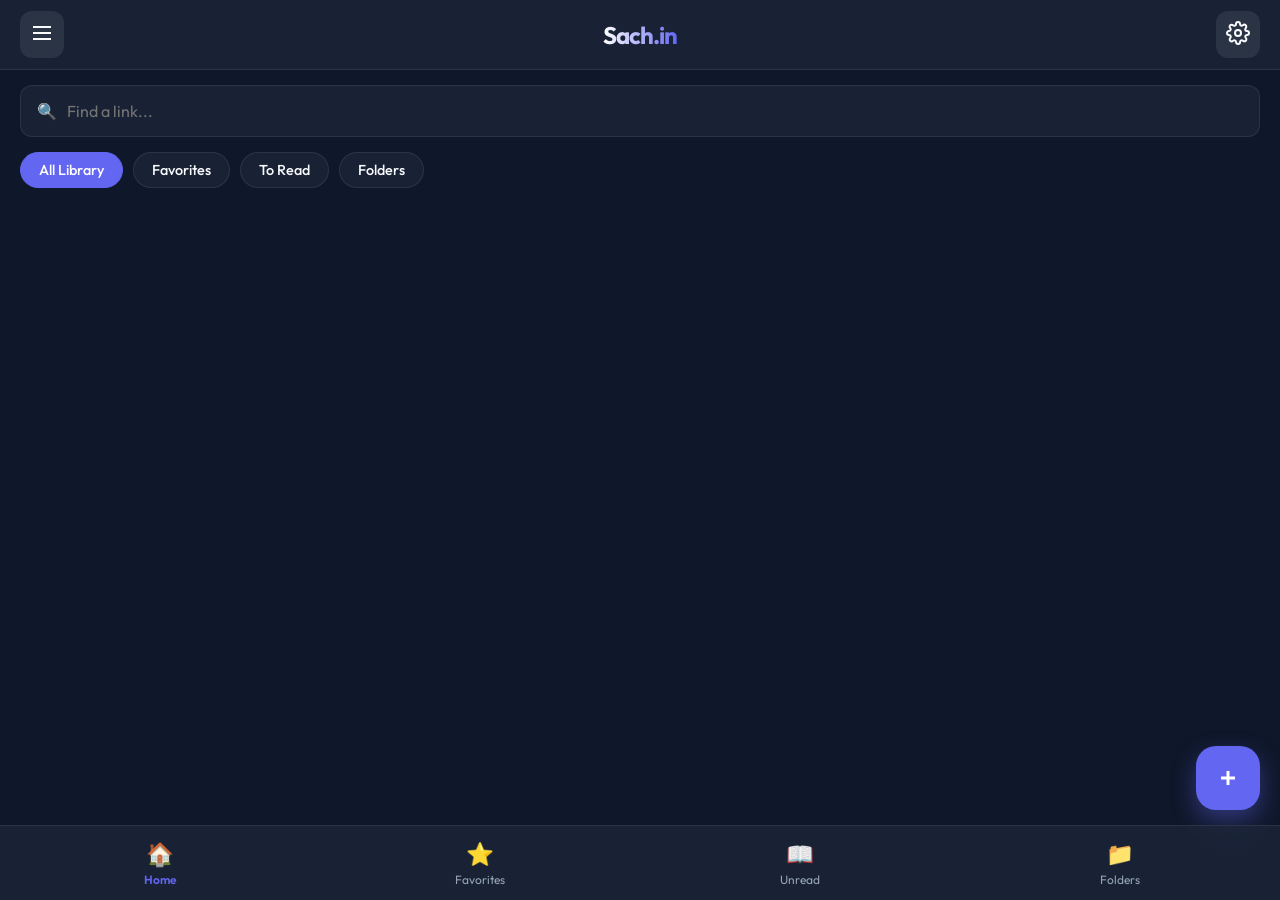
==== index.html @ 6737d75e "Add files via upload" ====
<!DOCTYPE html>
<html lang="en">
<head>
    <meta charset="UTF-8">
    <meta name="viewport" content="width=device-width, initial-scale=1.0, maximum-scale=1.0, user-scalable=no, viewport-fit=cover">
    <title>Sach.in – Advanced URL Manager</title>
    <link rel="stylesheet" href="styles.css">
    <link rel="manifest" href="manifest.json">
    <meta name="theme-color" content="#6366f1">
    
    <!-- PWA Optimized Meta -->
    <meta name="apple-mobile-web-app-capable" content="yes">
    <meta name="apple-mobile-web-app-status-bar-style" content="black-translucent">
    <link rel="apple-touch-icon" href="https://cdn-icons-png.flaticon.com/512/2881/2881031.png">

    <!-- Fonts -->
    <link rel="preconnect" href="https://fonts.googleapis.com">
    <link rel="preconnect" href="https://fonts.gstatic.com" crossorigin>
    <link href="https://fonts.googleapis.com/css2?family=Outfit:wght@300;400;500;600;700&display=swap" rel="stylesheet">
</head>
<body class="theme-dark-indigo">
    <div id="side-drawer" class="drawer" hidden>
        <div class="drawer-overlay"></div>
        <div class="drawer-content">
            <div class="drawer-header">
                <h2>Sach.in Menu</h2>
                <button id="close-drawer" class="icon-btn">✕</button>
            </div>
            <div class="drawer-body">
                <section class="drawer-section">
                    <h3>Data Management</h3>
                    <button id="export-btn" class="drawer-link">📤 Export JSON</button>
                    <button id="import-btn" class="drawer-link">📥 Import JSON</button>
                    <input type="file" id="import-input" accept=".json" hidden>
                </section>
                <section class="drawer-section">
                    <h3>Analytics</h3>
                    <div id="stats-container" class="stats-grid">
                        <div class="stat-card"><span id="stat-total">0</span><label>Links</label></div>
                        <div class="stat-card"><span id="stat-favs">0</span><label>Favs</label></div>
                    </div>
                </section>
            </div>
        </div>
    </div>

    <div id="global-loader" class="loader-overlay" hidden>
        <div class="spinner"></div>
    </div>

    <header class="app-header">
        <button id="menu-btn" class="icon-btn" aria-label="Menu">
            <svg width="24" height="24" viewBox="0 0 24 24" fill="none" stroke="currentColor" stroke-width="2"><path d="M3 12h18M3 6h18M3 18h18"/></svg>
        </button>
        <h1 class="app-title">Sach.in</h1>
        <button id="settings-btn" class="icon-btn" aria-label="Settings">
            <svg width="24" height="24" viewBox="0 0 24 24" fill="none" stroke="currentColor" stroke-width="2"><circle cx="12" cy="12" r="3"/><path d="M19.4 15a1.65 1.65 0 0 0 .33 1.82l.06.06a2 2 0 0 1 0 2.83 2 2 0 0 1-2.83 0l-.06-.06a1.65 1.65 0 0 0-1.82-.33 1.65 1.65 0 0 0-1 1.51V21a2 2 0 0 1-2 2 2 2 0 0 1-2-2v-.09A1.65 1.65 0 0 0 9 19.4a1.65 1.65 0 0 0-1.82.33l-.06.06a2 2 0 0 1-2.83 0 2 2 0 0 1 0-2.83l.06-.06a1.65 1.65 0 0 0 .33-1.82 1.65 1.65 0 0 0-1.51-1H3a2 2 0 0 1-2-2 2 2 0 0 1 2-2h.09A1.65 1.65 0 0 0 4.6 9a1.65 1.65 0 0 0-.33-1.82l-.06-.06a2 2 0 0 1 0-2.83 2 2 0 0 1 2.83 0l.06.06a1.65 1.65 0 0 0 1.82.33H9a1.65 1.65 0 0 0 1-1.51V3a2 2 0 0 1 2-2 2 2 0 0 1 2 2v.09a1.65 1.65 0 0 0 1 1.51 1.65 1.65 0 0 0 1.82-.33l.06-.06a2 2 0 0 1 2.83 0 2 2 0 0 1 0 2.83l-.06.06a1.65 1.65 0 0 0-.33 1.82V9a1.65 1.65 0 0 0 1.51 1H21a2 2 0 0 1 2 2 2 2 0 0 1-2 2h-.09a1.65 1.65 0 0 0-1.51 1z"/></svg>
        </button>
    </header>

    <div class="search-container">
        <div class="search-bar">
            <span class="search-icon">🔍</span>
            <input type="text" id="search-input" placeholder="Find a link..." aria-label="Search">
            <button id="clear-search" class="clear-btn" hidden>&times;</button>
        </div>
    </div>

    <div id="bulk-bar" class="bulk-action-bar" hidden>
        <span id="bulk-count">0 selected</span>
        <div class="bulk-actions">
            <button id="bulk-fav" class="icon-btn">⭐</button>
            <button id="bulk-read" class="icon-btn">📖</button>
            <button id="bulk-delete" class="icon-btn danger">🗑️</button>
            <button id="bulk-close" class="icon-btn">✕</button>
        </div>
    </div>

    <main id="app-content">
        <div id="filter-bar" class="filter-bar">
            <div class="filter-chip active" data-view="home">All Library</div>
            <div class="filter-chip" data-view="favorites">Favorites</div>
            <div class="filter-chip" data-view="unread">To Read</div>
            <div class="filter-chip" data-view="collections">Folders</div>
        </div>

        <div id="link-feed" class="link-feed">
            <!-- Dynamic Modular Cards -->
        </div>
    </main>

    <button id="fab-add" class="fab" aria-label="Add Link">
        <svg width="24" height="24" viewBox="0 0 24 24" fill="none" stroke="currentColor" stroke-width="3"><line x1="12" y1="5" x2="12" y2="19"/><line x1="5" y1="12" x2="19" y2="12"/></svg>
    </button>

    <nav class="bottom-nav">
        <button class="nav-item active" data-view="home" aria-label="Home">
            <span class="nav-icon">🏠</span>
            <span class="nav-label">Home</span>
        </button>
        <button class="nav-item" data-view="favorites" aria-label="Favorites">
            <span class="nav-icon">⭐</span>
            <span class="nav-label">Favorites</span>
        </button>
        <button class="nav-item" data-view="unread" aria-label="To Read">
            <span class="nav-icon">📖</span>
            <span class="nav-label">Unread</span>
        </button>
        <button class="nav-item" data-view="collections" aria-label="Collections">
            <span class="nav-icon">📁</span>
            <span class="nav-label">Folders</span>
        </button>
    </nav>

    <!-- UI Components -->
    <div id="add-sheet" class="bottom-sheet" hidden>
        <div class="sheet-overlay"></div>
        <div class="sheet-content">
            <div class="sheet-handle"></div>
            <h2 class="sheet-title">Save Magic Link</h2>
            <div class="input-group">
                <input type="url" id="url-input" placeholder="Paste URL here..." autocomplete="off">
                <div id="preview-skeleton" class="skeleton-preview" hidden>
                    <div class="skeleton-img"></div>
                    <div class="skeleton-text"></div>
                    <div class="skeleton-text short"></div>
                </div>
                <div id="url-preview" class="url-preview" hidden>
                    <img id="preview-img" src="" alt="Preview">
                    <div class="preview-info">
                        <h3 id="preview-title"></h3>
                        <p id="preview-desc"></p>
                    </div>
                </div>
            </div>
            <div class="sheet-actions">
                <button id="cancel-add" class="btn-secondary">Discard</button>
                <button id="confirm-save" class="btn-primary" disabled>Quick Save</button>
            </div>
        </div>
    </div>

    <!-- Production Entry -->
    <script type="module" src="js/app.js"></script>
</body>
</html>
---- styles.css ----
:root {
    /* Themes */
    --primary: #6366f1;
    --primary-hover: #4f46e5;
    --bg: #0f172a;
    --surface: rgba(30, 41, 59, 0.7);
    --surface-solid: #1e293b;
    --border: rgba(255, 255, 255, 0.08);
    --text: #f8fafc;
    --text-dim: #94a3b8;
    --danger: #ef4444;
    --success: #10b981;
    
    --radius-lg: 20px;
    --radius-md: 12px;
    --shadow: 0 4px 20px rgba(0, 0, 0, 0.2);
    --glass: blur(16px);
}

/* Theme Variations */
.theme-dark-emerald { --primary: #10b981; --primary-hover: #059669; }
.theme-dark-rose { --primary: #f43f5e; --primary-hover: #e11d48; }
.theme-light-indigo {
    --bg: #f8fafc;
    --surface: rgba(255, 255, 255, 0.7);
    --surface-solid: #ffffff;
    --border: rgba(0, 0, 0, 0.08);
    --text: #0f172a;
    --text-dim: #64748b;
    --shadow: 0 4px 12px rgba(0, 0, 0, 0.05);
}

* {
    margin: 0;
    padding: 0;
    box-sizing: border-box;
    -webkit-font-smoothing: antialiased;
    font-family: 'Outfit', sans-serif;
}

body {
    background: var(--bg);
    color: var(--text);
    overflow: hidden;
    height: 100vh;
    display: flex;
    flex-direction: column;
}

/* Header */
.app-header {
    height: 70px;
    display: flex;
    align-items: center;
    justify-content: space-between;
    padding: 0 20px;
    background: var(--surface);
    backdrop-filter: var(--glass);
    -webkit-backdrop-filter: var(--glass);
    border-bottom: 1px solid var(--border);
    z-index: 1000;
}

.app-title {
    font-size: 1.5rem;
    font-weight: 700;
    letter-spacing: -1px;
    background: linear-gradient(to right, #fff, var(--primary));
    -webkit-background-clip: text;
    -webkit-text-fill-color: transparent;
}

.icon-btn {
    background: var(--border);
    border: none;
    color: var(--text);
    padding: 10px;
    border-radius: 12px;
    cursor: pointer;
    transition: transform 0.2s;
}

.icon-btn:active { transform: scale(0.9); }

/* Search */
.search-container {
    padding: 15px 20px;
    background: var(--bg);
    z-index: 999;
}

.search-bar {
    display: flex;
    align-items: center;
    background: var(--surface);
    border: 1px solid var(--border);
    border-radius: var(--radius-md);
    padding: 0 16px;
    height: 52px;
}

#search-input {
    background: none;
    border: none;
    color: var(--text);
    flex: 1;
    margin-left: 10px;
    font-size: 1rem;
    outline: none;
}

/* Filters */
.filter-bar {
    display: flex;
    gap: 10px;
    padding: 0 20px 15px;
    overflow-x: auto;
    scrollbar-width: none;
}

.filter-chip {
    padding: 8px 18px;
    background: var(--surface);
    border: 1px solid var(--border);
    border-radius: 20px;
    white-space: nowrap;
    font-size: 0.9rem;
    font-weight: 500;
}

.filter-chip.active {
    background: var(--primary);
    color: white;
    border-color: var(--primary);
}

/* Link Feed */
.link-feed {
    flex: 1;
    overflow-y: auto;
    padding: 0 20px 100px;
    display: flex;
    flex-direction: column;
    gap: 16px;
}

.link-card {
    position: relative;
    background: var(--surface);
    border: 1px solid var(--border);
    border-radius: var(--radius-lg);
    backdrop-filter: var(--glass);
    -webkit-backdrop-filter: var(--glass);
    overflow: hidden;
    transition: transform 0.3s cubic-bezier(0.175, 0.885, 0.32, 1.275);
    display: flex;
    flex-direction: column;
}

.link-card:active { transform: scale(0.98); }

.card-inner {
    padding: 0;
    z-index: 2;
    position: relative;
}

.card-visual {
    width: 100%;
    height: 140px;
    background: var(--border);
    overflow: hidden;
    display: flex;
    align-items: center;
    justify-content: center;
}

.card-thumbnail {
    width: 100%;
    height: 100%;
    object-fit: cover;
    transition: transform 0.8s ease;
}

.link-card:hover .card-thumbnail {
    transform: scale(1.1);
}

.card-content {
    padding: 16px;
}

.card-header {
    display: flex;
    align-items: center;
    gap: 12px;
    margin-bottom: 8px;
}

.favicon {
    display: none; /* Replaced by thumbnail */
}

.header-text { flex: 1; }

.card-title {
    font-size: 1.05rem;
    font-weight: 600;
    margin-bottom: 2px;
}

.card-link-wrapper {
    text-decoration: none;
    color: inherit;
    display: block;
}

.card-link-wrapper:hover .card-title {
    color: var(--primary);
}

.card-domain {
    font-size: 0.8rem;
    color: var(--text-dim);
}

.card-desc {
    font-size: 0.9rem;
    color: var(--text-dim);
    margin-bottom: 16px;
    display: -webkit-box;
    -webkit-line-clamp: 2;
    -webkit-box-orient: vertical;
    overflow: hidden;
}

.card-tags {
    display: flex;
    flex-wrap: wrap;
    gap: 6px;
    margin-bottom: 16px;
}

.tag {
    font-size: 0.75rem;
    color: var(--primary);
    font-weight: 600;
}

.card-footer {
    display: flex;
    justify-content: space-between;
    align-items: center;
    border-top: 1px solid var(--border);
    padding-top: 12px;
}

.quick-actions { display: flex; gap: 14px; }

.action-btn {
    background: none;
    border: none;
    font-size: 1.1rem;
    cursor: pointer;
    opacity: 0.7;
    transition: opacity 0.2s;
}

.action-btn:active { opacity: 1; }
.action-btn.active { opacity: 1; filter: drop-shadow(0 0 4px var(--primary)); }

.card-date { font-size: 0.75rem; color: var(--text-dim); }

/* FAB */
.fab {
    position: fixed;
    right: 20px;
    bottom: calc(90px + env(safe-area-inset-bottom));
    width: 64px;
    height: 64px;
    border-radius: 20px;
    background: var(--primary);
    color: white;
    border: none;
    box-shadow: 0 10px 25px rgba(99, 102, 241, 0.4);
    display: flex;
    align-items: center;
    justify-content: center;
    z-index: 100;
}

/* Nav */
.bottom-nav {
    height: calc(75px + env(safe-area-inset-bottom));
    background: var(--surface);
    backdrop-filter: var(--glass);
    -webkit-backdrop-filter: var(--glass);
    border-top: 1px solid var(--border);
    display: flex;
    padding-bottom: env(safe-area-inset-bottom);
    position: fixed;
    bottom: 0;
    width: 100%;
    z-index: 1001;
}

.nav-item {
    flex: 1;
    display: flex;
    flex-direction: column;
    align-items: center;
    justify-content: center;
    background: none;
    border: none;
    color: var(--text-dim);
    transition: color 0.3s;
}

.nav-item.active { color: var(--primary); font-weight: 600; }
.nav-icon { font-size: 1.4rem; margin-bottom: 4px; }
.nav-label { font-size: 0.75rem; }

/* Bottom Sheet */
.bottom-sheet {
    position: fixed;
    inset: 0;
    z-index: 2000;
}

.sheet-overlay {
    position: absolute;
    inset: 0;
    background: rgba(0, 0, 0, 0.6);
    backdrop-filter: blur(8px);
}

.sheet-content {
    position: absolute;
    bottom: 0;
    width: 100%;
    background: var(--surface-solid);
    border-radius: 30px 30px 0 0;
    padding: 30px;
    transform: translateY(100%);
    transition: transform 0.4s cubic-bezier(0.32, 0.72, 0, 1.1);
}

.bottom-sheet.active .sheet-content { transform: translateY(0); }

.sheet-handle {
    width: 40px;
    height: 5px;
    background: var(--border);
    border-radius: 10px;
    margin: -15px auto 25px;
}

.sheet-title { font-size: 1.4rem; margin-bottom: 20px; }

#url-input {
    width: 100%;
    background: var(--bg);
    border: 1px solid var(--border);
    border-radius: 15px;
    padding: 16px;
    color: var(--text);
    font-size: 1.1rem;
    outline: none;
    margin-bottom: 20px;
}

.btn-primary {
    width: 100%;
    padding: 18px;
    background: var(--primary);
    color: white;
    border: none;
    border-radius: 15px;
    font-weight: 600;
    font-size: 1.1rem;
}

.btn-primary:disabled { opacity: 0.5; }

/* Skeleton & Selection */
.link-card.selected {
    border-color: var(--primary);
    background: rgba(99, 102, 241, 0.1);
    transform: scale(0.98);
}

.card-selection-overlay {
    position: absolute;
    top: 10px;
    right: 10px;
    width: 24px;
    height: 24px;
    background: var(--primary);
    color: white;
    border-radius: 50%;
    display: flex;
    align-items: center;
    justify-content: center;
    font-weight: bold;
    opacity: 0;
    transform: scale(0.5);
    transition: all 0.2s cubic-bezier(0.175, 0.885, 0.32, 1.275);
    z-index: 10;
}

.link-card.selected .card-selection-overlay {
    opacity: 1;
    transform: scale(1);
}

.skeleton-pulse {
    background: linear-gradient(
        90deg,
        rgba(255, 255, 255, 0.05) 25%,
        rgba(255, 255, 255, 0.1) 50%,
        rgba(255, 255, 255, 0.05) 75%
    );
    background-size: 200% 100%;
    animation: skeleton-loading 1.5s infinite;
}

@keyframes skeleton-loading {
    0% { background-position: 200% 0; }
    100% { background-position: -200% 0; }
}

.skeleton-title {
    width: 70%;
    height: 18px;
    margin-bottom: 12px;
    border-radius: 4px;
}

.skeleton-body {
    width: 90%;
    height: 12px;
    border-radius: 4px;
}

/* Performance */
.link-card, .card-thumbnail, .bottom-sheet .sheet-content {
    will-change: transform, opacity;
}

/* Meta Row */
.card-meta-row {
    display: flex;
    align-items: center;
    gap: 8px;
    font-size: 0.8rem;
    color: var(--text-dim);
}

.tag {
    padding: 2px 8px;
    background: var(--border);
    border-radius: 4px;
    transition: background 0.2s;
}

.tag:hover {
    background: var(--primary);
    color: white;
}
/* Side Drawer */
.drawer { position: fixed; inset: 0; z-index: 2005; }
.drawer-overlay { position: absolute; inset: 0; background: rgba(0, 0, 0, 0.6); backdrop-filter: blur(4px); }
.drawer-content { 
    position: absolute; left: 0; top: 0; bottom: 0; width: 280px; 
    background: var(--surface-solid); padding: 30px; 
    transform: translateX(-100%); transition: transform 0.3s cubic-bezier(0.32, 0.72, 0, 1);
}
.drawer:not([hidden]) .drawer-content { transform: translateX(0); }

.drawer-header { display: flex; justify-content: space-between; align-items: center; margin-bottom: 30px; }
.drawer-section { margin-bottom: 40px; }
.drawer-section h3 { font-size: 0.8rem; color: var(--text-dim); text-transform: uppercase; letter-spacing: 1px; margin-bottom: 15px; }

.drawer-link { 
    display: block; width: 100%; text-align: left; padding: 12px 16px; 
    background: var(--border); border: none; border-radius: 8px; color: var(--text); 
    font-size: 0.95rem; font-weight: 500; cursor: pointer; margin-bottom: 10px;
}

.stats-grid { display: grid; grid-template-columns: 1fr 1fr; gap: 10px; }
.stat-card { 
    background: var(--border); padding: 15px; border-radius: 12px; text-align: center;
}
.stat-card span { display: block; font-size: 1.2rem; font-weight: 700; color: var(--primary); }
.stat-card label { font-size: 0.7rem; color: var(--text-dim); text-transform: uppercase; }
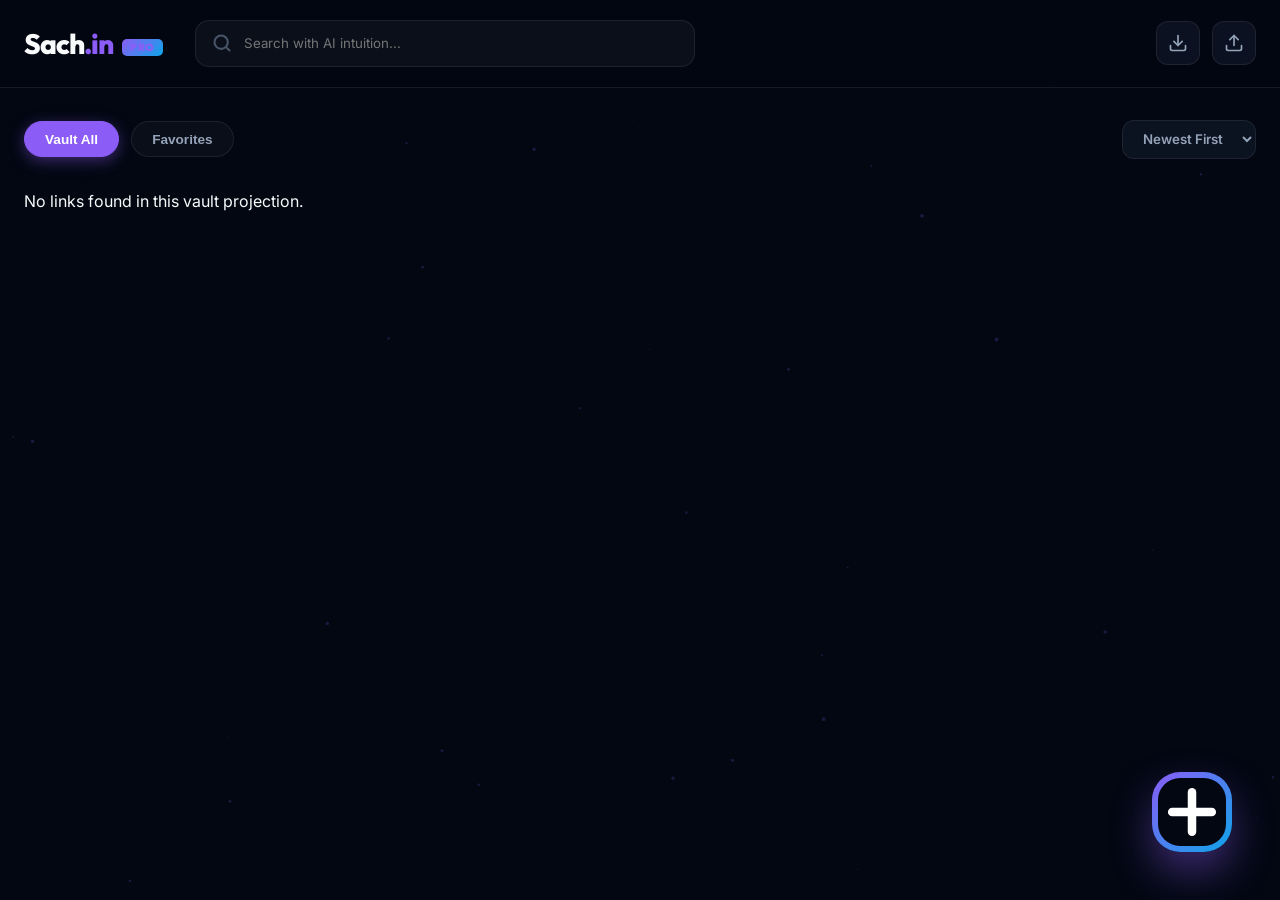
==== commit 05db8c72: "Add files via upload" ====
--- a/index.html
+++ b/index.html
@@ -2,145 +2,122 @@
 <html lang="en">
 <head>
     <meta charset="UTF-8">
-    <meta name="viewport" content="width=device-width, initial-scale=1.0, maximum-scale=1.0, user-scalable=no, viewport-fit=cover">
-    <title>Sach.in – Advanced URL Manager</title>
-    <link rel="stylesheet" href="styles.css">
-    <link rel="manifest" href="manifest.json">
-    <meta name="theme-color" content="#6366f1">
-    
-    <!-- PWA Optimized Meta -->
-    <meta name="apple-mobile-web-app-capable" content="yes">
-    <meta name="apple-mobile-web-app-status-bar-style" content="black-translucent">
-    <link rel="apple-touch-icon" href="https://cdn-icons-png.flaticon.com/512/2881/2881031.png">
-
+    <meta name="viewport" content="width=device-width, initial-scale=1.0, maximum-scale=1.0, user-scalable=no">
+    <title>Sach.in – Premium Pro Link Manager</title>
+    <meta name="description" content="The ultimate, pro-grade link manager. Aesthetic, powerful, and private.">
     <!-- Fonts -->
     <link rel="preconnect" href="https://fonts.googleapis.com">
     <link rel="preconnect" href="https://fonts.gstatic.com" crossorigin>
-    <link href="https://fonts.googleapis.com/css2?family=Outfit:wght@300;400;500;600;700&display=swap" rel="stylesheet">
+    <link href="https://fonts.googleapis.com/css2?family=Inter:wght@300;400;500;600;700;800;900&family=Outfit:wght@400;600;800&display=swap" rel="stylesheet">
+    <link rel="stylesheet" href="styles.css">
 </head>
-<body class="theme-dark-indigo">
-    <div id="side-drawer" class="drawer" hidden>
-        <div class="drawer-overlay"></div>
-        <div class="drawer-content">
-            <div class="drawer-header">
-                <h2>Sach.in Menu</h2>
-                <button id="close-drawer" class="icon-btn">✕</button>
+<body class="pro-version">
+    <canvas id="particles"></canvas>
+    
+    <div id="app">
+        <!-- Pro Header -->
+        <header class="pro-header">
+            <div class="container header-grid">
+                <div class="logo-wrap">
+                    <h1 class="logo">Sach<span>.in</span> <span class="badge-pro">PRO</span></h1>
+                </div>
+                
+                <div class="search-wrap">
+                    <div class="pro-search">
+                        <svg class="search-icon" xmlns="http://www.w3.org/2000/svg" viewBox="0 0 24 24" fill="none" stroke="currentColor" stroke-width="2.5" stroke-linecap="round" stroke-linejoin="round"><circle cx="11" cy="11" r="8"></circle><line x1="21" y1="21" x2="16.65" y2="16.65"></line></svg>
+                        <input type="text" id="searchInput" placeholder="Search with AI intuition..." autocomplete="off">
+                    </div>
+                </div>
+
+                <div class="controls-wrap">
+                    <button id="importBtn" class="ctl-btn" title="Import JSON">
+                        <svg xmlns="http://www.w3.org/2000/svg" width="20" height="20" viewBox="0 0 24 24" fill="none" stroke="currentColor" stroke-width="2" stroke-linecap="round" stroke-linejoin="round"><path d="M21 15v4a2 2 0 0 1-2 2H5a2 2 0 0 1-2-2v-4"></path><polyline points="7 10 12 15 17 10"></polyline><line x1="12" y1="15" x2="12" y2="3"></line></svg>
+                    </button>
+                    <button id="exportBtn" class="ctl-btn" title="Export JSON">
+                        <svg xmlns="http://www.w3.org/2000/svg" width="20" height="20" viewBox="0 0 24 24" fill="none" stroke="currentColor" stroke-width="2" stroke-linecap="round" stroke-linejoin="round"><path d="M21 15v4a2 2 0 0 1-2 2H5a2 2 0 0 1-2-2v-4"></path><polyline points="17 8 12 3 7 8"></polyline><line x1="12" y1="3" x2="12" y2="15"></line></svg>
+                    </button>
+                </div>
             </div>
-            <div class="drawer-body">
-                <section class="drawer-section">
-                    <h3>Data Management</h3>
-                    <button id="export-btn" class="drawer-link">📤 Export JSON</button>
-                    <button id="import-btn" class="drawer-link">📥 Import JSON</button>
-                    <input type="file" id="import-input" accept=".json" hidden>
-                </section>
-                <section class="drawer-section">
-                    <h3>Analytics</h3>
-                    <div id="stats-container" class="stats-grid">
-                        <div class="stat-card"><span id="stat-total">0</span><label>Links</label></div>
-                        <div class="stat-card"><span id="stat-favs">0</span><label>Favs</label></div>
-                    </div>
-                </section>
+        </header>
+
+        <!-- Dynamic Filter Bar -->
+        <div class="filter-bar container">
+            <div id="tagCloud" class="tag-cloud">
+                <button class="tag-chip active" data-tag="all">All Links</button>
+                <button class="tag-chip" data-tag="fav">Favorites</button>
+                <!-- Dynamic tags injected here -->
+            </div>
+            <div class="sort-wrap">
+                <select id="sortSelect" class="pro-select">
+                    <option value="newest">Newest First</option>
+                    <option value="oldest">Oldest First</option>
+                    <option value="az">A - Z</option>
+                    <option value="domain">By Domain</option>
+                </select>
             </div>
         </div>
+
+        <!-- Main Workspace -->
+        <main class="container">
+            <div id="linksGrid" class="links-grid">
+                <!-- Pro cards injected here -->
+            </div>
+        </main>
+
+        <!-- The Ultimate FAB -->
+        <button id="fab" class="pro-fab" aria-label="Add Premium Link">
+            <div class="fab-inner">
+                <svg xmlns="http://www.w3.org/2000/svg" viewBox="0 0 24 24" fill="none" stroke="currentColor" stroke-width="3" stroke-linecap="round" stroke-linejoin="round"><line x1="12" y1="5" x2="12" y2="19"></line><line x1="5" y1="12" x2="19" y2="12"></line></svg>
+            </div>
+        </button>
+
+        <!-- Pro Modal (Universal for Add/Edit) -->
+        <div id="overlay" class="overlay"></div>
+        <div id="proModal" class="pro-modal">
+            <div class="modal-header">
+                <h2 id="modalTitle">Elevate a New Link</h2>
+                <button id="closeModal" class="close-btn">&times;</button>
+            </div>
+            
+            <div class="modal-body">
+                <div class="pro-field">
+                    <label>Resource URL</label>
+                    <input type="url" id="linkInput" placeholder="https://..." autocomplete="off">
+                </div>
+
+                <div id="proPreview" class="pro-preview hidden">
+                    <div class="preview-glass">
+                        <div class="preview-hero">
+                            <img id="previewImg" src="" alt="Thumbnail">
+                            <div class="preview-badge">PRO PREVIEW</div>
+                        </div>
+                        <div class="preview-content">
+                            <input type="text" id="editTitle" class="edit-input title" placeholder="Manual Title">
+                            <textarea id="editDesc" class="edit-input desc" placeholder="Manual Description"></textarea>
+                            
+                            <div class="tag-input-wrap">
+                                <label>Premium Tags (comma separated)</label>
+                                <input type="text" id="editTags" placeholder="Design, Tech, Inspiration">
+                            </div>
+                        </div>
+                    </div>
+                </div>
+
+                <div class="modal-footer">
+                    <div id="modalLoader" class="pro-loader hidden"></div>
+                    <button id="saveBtn" class="btn-pro-primary" disabled>Commit Link</button>
+                </div>
+            </div>
+        </div>
+
+        <!-- Hidden File Input for Import -->
+        <input type="file" id="importInput" accept=".json" style="display: none;">
+        
+        <!-- Pro Toast -->
+        <div id="toast" class="pro-toast"></div>
     </div>
 
-    <div id="global-loader" class="loader-overlay" hidden>
-        <div class="spinner"></div>
-    </div>
-
-    <header class="app-header">
-        <button id="menu-btn" class="icon-btn" aria-label="Menu">
-            <svg width="24" height="24" viewBox="0 0 24 24" fill="none" stroke="currentColor" stroke-width="2"><path d="M3 12h18M3 6h18M3 18h18"/></svg>
-        </button>
-        <h1 class="app-title">Sach.in</h1>
-        <button id="settings-btn" class="icon-btn" aria-label="Settings">
-            <svg width="24" height="24" viewBox="0 0 24 24" fill="none" stroke="currentColor" stroke-width="2"><circle cx="12" cy="12" r="3"/><path d="M19.4 15a1.65 1.65 0 0 0 .33 1.82l.06.06a2 2 0 0 1 0 2.83 2 2 0 0 1-2.83 0l-.06-.06a1.65 1.65 0 0 0-1.82-.33 1.65 1.65 0 0 0-1 1.51V21a2 2 0 0 1-2 2 2 2 0 0 1-2-2v-.09A1.65 1.65 0 0 0 9 19.4a1.65 1.65 0 0 0-1.82.33l-.06.06a2 2 0 0 1-2.83 0 2 2 0 0 1 0-2.83l.06-.06a1.65 1.65 0 0 0 .33-1.82 1.65 1.65 0 0 0-1.51-1H3a2 2 0 0 1-2-2 2 2 0 0 1 2-2h.09A1.65 1.65 0 0 0 4.6 9a1.65 1.65 0 0 0-.33-1.82l-.06-.06a2 2 0 0 1 0-2.83 2 2 0 0 1 2.83 0l.06.06a1.65 1.65 0 0 0 1.82.33H9a1.65 1.65 0 0 0 1-1.51V3a2 2 0 0 1 2-2 2 2 0 0 1 2 2v.09a1.65 1.65 0 0 0 1 1.51 1.65 1.65 0 0 0 1.82-.33l.06-.06a2 2 0 0 1 2.83 0 2 2 0 0 1 0 2.83l-.06.06a1.65 1.65 0 0 0-.33 1.82V9a1.65 1.65 0 0 0 1.51 1H21a2 2 0 0 1 2 2 2 2 0 0 1-2 2h-.09a1.65 1.65 0 0 0-1.51 1z"/></svg>
-        </button>
-    </header>
-
-    <div class="search-container">
-        <div class="search-bar">
-            <span class="search-icon">🔍</span>
-            <input type="text" id="search-input" placeholder="Find a link..." aria-label="Search">
-            <button id="clear-search" class="clear-btn" hidden>&times;</button>
-        </div>
-    </div>
-
-    <div id="bulk-bar" class="bulk-action-bar" hidden>
-        <span id="bulk-count">0 selected</span>
-        <div class="bulk-actions">
-            <button id="bulk-fav" class="icon-btn">⭐</button>
-            <button id="bulk-read" class="icon-btn">📖</button>
-            <button id="bulk-delete" class="icon-btn danger">🗑️</button>
-            <button id="bulk-close" class="icon-btn">✕</button>
-        </div>
-    </div>
-
-    <main id="app-content">
-        <div id="filter-bar" class="filter-bar">
-            <div class="filter-chip active" data-view="home">All Library</div>
-            <div class="filter-chip" data-view="favorites">Favorites</div>
-            <div class="filter-chip" data-view="unread">To Read</div>
-            <div class="filter-chip" data-view="collections">Folders</div>
-        </div>
-
-        <div id="link-feed" class="link-feed">
-            <!-- Dynamic Modular Cards -->
-        </div>
-    </main>
-
-    <button id="fab-add" class="fab" aria-label="Add Link">
-        <svg width="24" height="24" viewBox="0 0 24 24" fill="none" stroke="currentColor" stroke-width="3"><line x1="12" y1="5" x2="12" y2="19"/><line x1="5" y1="12" x2="19" y2="12"/></svg>
-    </button>
-
-    <nav class="bottom-nav">
-        <button class="nav-item active" data-view="home" aria-label="Home">
-            <span class="nav-icon">🏠</span>
-            <span class="nav-label">Home</span>
-        </button>
-        <button class="nav-item" data-view="favorites" aria-label="Favorites">
-            <span class="nav-icon">⭐</span>
-            <span class="nav-label">Favorites</span>
-        </button>
-        <button class="nav-item" data-view="unread" aria-label="To Read">
-            <span class="nav-icon">📖</span>
-            <span class="nav-label">Unread</span>
-        </button>
-        <button class="nav-item" data-view="collections" aria-label="Collections">
-            <span class="nav-icon">📁</span>
-            <span class="nav-label">Folders</span>
-        </button>
-    </nav>
-
-    <!-- UI Components -->
-    <div id="add-sheet" class="bottom-sheet" hidden>
-        <div class="sheet-overlay"></div>
-        <div class="sheet-content">
-            <div class="sheet-handle"></div>
-            <h2 class="sheet-title">Save Magic Link</h2>
-            <div class="input-group">
-                <input type="url" id="url-input" placeholder="Paste URL here..." autocomplete="off">
-                <div id="preview-skeleton" class="skeleton-preview" hidden>
-                    <div class="skeleton-img"></div>
-                    <div class="skeleton-text"></div>
-                    <div class="skeleton-text short"></div>
-                </div>
-                <div id="url-preview" class="url-preview" hidden>
-                    <img id="preview-img" src="" alt="Preview">
-                    <div class="preview-info">
-                        <h3 id="preview-title"></h3>
-                        <p id="preview-desc"></p>
-                    </div>
-                </div>
-            </div>
-            <div class="sheet-actions">
-                <button id="cancel-add" class="btn-secondary">Discard</button>
-                <button id="confirm-save" class="btn-primary" disabled>Quick Save</button>
-            </div>
-        </div>
-    </div>
-
-    <!-- Production Entry -->
-    <script type="module" src="js/app.js"></script>
+    <!-- Background Matrix/Particles Effect Logic inside script.js -->
+    <script src="script.js"></script>
 </body>
 </html>
--- a/styles.css
+++ b/styles.css
@@ -1,495 +1,578 @@
+/* 
+ * Sach.in – Premium Pro Luxury Styles
+ * Glassmorphism, Neon Accents, and Smooth Motion
+ */
+
 :root {
-    /* Themes */
-    --primary: #6366f1;
-    --primary-hover: #4f46e5;
-    --bg: #0f172a;
-    --surface: rgba(30, 41, 59, 0.7);
-    --surface-solid: #1e293b;
-    --border: rgba(255, 255, 255, 0.08);
-    --text: #f8fafc;
-    --text-dim: #94a3b8;
-    --danger: #ef4444;
-    --success: #10b981;
-    
-    --radius-lg: 20px;
-    --radius-md: 12px;
-    --shadow: 0 4px 20px rgba(0, 0, 0, 0.2);
-    --glass: blur(16px);
-}
-
-/* Theme Variations */
-.theme-dark-emerald { --primary: #10b981; --primary-hover: #059669; }
-.theme-dark-rose { --primary: #f43f5e; --primary-hover: #e11d48; }
-.theme-light-indigo {
-    --bg: #f8fafc;
-    --surface: rgba(255, 255, 255, 0.7);
-    --surface-solid: #ffffff;
-    --border: rgba(0, 0, 0, 0.08);
-    --text: #0f172a;
-    --text-dim: #64748b;
-    --shadow: 0 4px 12px rgba(0, 0, 0, 0.05);
-}
+    --pro-primary: #8b5cf6; /* Violet 500 */
+    --pro-secondary: #0ea5e9; /* Sky 500 */
+    --pro-accent: #f43f5e; /* Rose 500 */
+    --pro-gold: #f59e0b;
+    --bg-deep: #030712;
+    --bg-card: rgba(17, 24, 39, 0.7);
+    --bg-modal: #0f172a;
+    --border-pro: rgba(255, 255, 255, 0.08);
+    --text-high: #f8fafc;
+    --text-mid: #94a3b8;
+    --text-dim: #475569;
+    --font-outfit: 'Outfit', sans-serif;
+    --font-inter: 'Inter', sans-serif;
+    --radius-pro: 24px;
+    --shadow-pro: 0 25px 50px -12px rgba(0, 0, 0, 0.5);
+    --glass-blur: blur(16px);
+}
+
+/* Custom Scrollbar */
+::-webkit-scrollbar { width: 8px; }
+::-webkit-scrollbar-track { background: var(--bg-deep); }
+::-webkit-scrollbar-thumb { 
+    background: var(--border-pro); 
+    border-radius: 10px;
+}
+::-webkit-scrollbar-thumb:hover { background: var(--pro-primary); }
 
 * {
     margin: 0;
     padding: 0;
     box-sizing: border-box;
-    -webkit-font-smoothing: antialiased;
-    font-family: 'Outfit', sans-serif;
+    -webkit-tap-highlight-color: transparent;
 }
 
 body {
-    background: var(--bg);
-    color: var(--text);
-    overflow: hidden;
-    height: 100vh;
-    display: flex;
-    flex-direction: column;
-}
-
-/* Header */
-.app-header {
-    height: 70px;
+    background: var(--bg-deep);
+    color: var(--text-high);
+    font-family: var(--font-inter);
+    min-height: 100vh;
+    overflow-x: hidden;
+}
+
+#particles {
+    position: fixed;
+    top: 0;
+    left: 0;
+    width: 100%;
+    height: 100%;
+    z-index: -1;
+    pointer-events: none;
+    opacity: 0.4;
+}
+
+.container {
+    max-width: 1300px;
+    margin: 0 auto;
+    padding: 0 1.5rem;
+}
+
+/* Header Luxury */
+.pro-header {
+    position: sticky;
+    top: 0;
+    z-index: 1000;
+    background: rgba(3, 7, 18, 0.8);
+    backdrop-filter: var(--glass-blur);
+    border-bottom: 1px solid var(--border-pro);
+    padding: 1.25rem 0;
+}
+
+.header-grid {
+    display: grid;
+    grid-template-columns: auto 1fr auto;
+    align-items: center;
+    gap: 2rem;
+}
+
+@media (max-width: 768px) {
+    .header-grid {
+        grid-template-columns: 1fr auto;
+        gap: 1rem;
+    }
+    .search-wrap { grid-row: 2; grid-column: 1 / -1; }
+}
+
+.logo {
+    font-family: var(--font-outfit);
+    font-size: 1.75rem;
+    font-weight: 800;
+    letter-spacing: -0.04em;
+}
+
+.logo span { color: var(--pro-primary); }
+
+.badge-pro {
+    font-size: 0.65rem;
+    background: linear-gradient(135deg, var(--pro-primary), var(--pro-secondary));
+    padding: 2px 8px;
+    border-radius: 5px;
+    vertical-align: middle;
+    margin-left: 5px;
+    font-weight: 900;
+    letter-spacing: 0.05em;
+    color: white;
+}
+
+.pro-search {
+    position: relative;
+    width: 100%;
+    max-width: 500px;
+}
+
+.pro-search input {
+    width: 100%;
+    background: rgba(255, 255, 255, 0.04);
+    border: 1px solid var(--border-pro);
+    border-radius: 14px;
+    padding: 0.9rem 1rem 0.9rem 3rem;
+    color: var(--text-high);
+    font-family: inherit;
+    transition: all 0.4s cubic-bezier(0.4, 0, 0.2, 1);
+}
+
+.pro-search input:focus {
+    outline: none;
+    background: rgba(255, 255, 255, 0.08);
+    border-color: var(--pro-primary);
+    box-shadow: 0 0 0 4px rgba(139, 92, 246, 0.2);
+}
+
+.search-icon {
+    position: absolute;
+    left: 1.1rem;
+    top: 50%;
+    transform: translateY(-50%);
+    width: 20px;
+    height: 20px;
+    color: var(--text-dim);
+}
+
+.controls-wrap {
+    display: flex;
+    gap: 0.75rem;
+}
+
+.ctl-btn {
+    width: 44px;
+    height: 44px;
+    background: var(--bg-card);
+    border: 1px solid var(--border-pro);
+    border-radius: 12px;
+    color: var(--text-mid);
+    display: flex;
+    align-items: center;
+    justify-content: center;
+    cursor: pointer;
+    transition: 0.3s;
+}
+
+.ctl-btn:hover {
+    color: var(--pro-primary);
+    border-color: var(--pro-primary);
+    transform: translateY(-2px);
+}
+
+/* Filter Bar */
+.filter-bar {
     display: flex;
     align-items: center;
     justify-content: space-between;
-    padding: 0 20px;
-    background: var(--surface);
-    backdrop-filter: var(--glass);
-    -webkit-backdrop-filter: var(--glass);
-    border-bottom: 1px solid var(--border);
-    z-index: 1000;
-}
-
-.app-title {
-    font-size: 1.5rem;
-    font-weight: 700;
-    letter-spacing: -1px;
-    background: linear-gradient(to right, #fff, var(--primary));
-    -webkit-background-clip: text;
-    -webkit-text-fill-color: transparent;
-}
-
-.icon-btn {
-    background: var(--border);
-    border: none;
-    color: var(--text);
-    padding: 10px;
+    margin: 2rem auto;
+    gap: 1.5rem;
+    flex-wrap: wrap;
+}
+
+.tag-cloud {
+    display: flex;
+    gap: 0.75rem;
+    flex-wrap: wrap;
+}
+
+.tag-chip {
+    background: rgba(255, 255, 255, 0.03);
+    border: 1px solid var(--border-pro);
+    padding: 0.6rem 1.25rem;
+    border-radius: 50px;
+    color: var(--text-mid);
+    font-size: 0.85rem;
+    font-weight: 600;
+    cursor: pointer;
+    transition: all 0.3s;
+}
+
+.tag-chip:hover {
+    background: rgba(255, 255, 255, 0.08);
+    color: var(--text-high);
+}
+
+.tag-chip.active {
+    background: var(--pro-primary);
+    border-color: var(--pro-primary);
+    color: white;
+    box-shadow: 0 4px 15px rgba(139, 92, 246, 0.4);
+}
+
+.pro-select {
+    background: var(--bg-card);
+    border: 1px solid var(--border-pro);
+    padding: 0.6rem 1rem;
     border-radius: 12px;
-    cursor: pointer;
-    transition: transform 0.2s;
-}
-
-.icon-btn:active { transform: scale(0.9); }
-
-/* Search */
-.search-container {
-    padding: 15px 20px;
-    background: var(--bg);
-    z-index: 999;
-}
-
-.search-bar {
-    display: flex;
-    align-items: center;
-    background: var(--surface);
-    border: 1px solid var(--border);
-    border-radius: var(--radius-md);
-    padding: 0 16px;
-    height: 52px;
-}
-
-#search-input {
-    background: none;
-    border: none;
-    color: var(--text);
-    flex: 1;
-    margin-left: 10px;
-    font-size: 1rem;
-    outline: none;
-}
-
-/* Filters */
-.filter-bar {
-    display: flex;
-    gap: 10px;
-    padding: 0 20px 15px;
-    overflow-x: auto;
-    scrollbar-width: none;
-}
-
-.filter-chip {
-    padding: 8px 18px;
-    background: var(--surface);
-    border: 1px solid var(--border);
-    border-radius: 20px;
-    white-space: nowrap;
-    font-size: 0.9rem;
-    font-weight: 500;
-}
-
-.filter-chip.active {
-    background: var(--primary);
-    color: white;
-    border-color: var(--primary);
-}
-
-/* Link Feed */
-.link-feed {
-    flex: 1;
-    overflow-y: auto;
-    padding: 0 20px 100px;
+    color: var(--text-mid);
+    font-family: inherit;
+    font-weight: 600;
+    cursor: pointer;
+}
+
+/* Links Grid Luxury */
+.links-grid {
+    display: grid;
+    grid-template-columns: repeat(auto-fill, minmax(360px, 1fr));
+    gap: 2rem;
+    padding-bottom: 8rem;
+}
+
+@media (max-width: 480px) {
+    .links-grid { grid-template-columns: 1fr; }
+}
+
+.pro-card {
+    background: var(--bg-card);
+    border: 1px solid var(--border-pro);
+    border-radius: var(--radius-pro);
+    overflow: hidden;
+    position: relative;
     display: flex;
     flex-direction: column;
-    gap: 16px;
-}
-
-.link-card {
+    transition: all 0.5s cubic-bezier(0.19, 1, 0.22, 1);
+}
+
+.pro-card:hover {
+    transform: translateY(-12px) scale(1.02);
+    border-color: rgba(255, 255, 255, 0.2);
+    box-shadow: var(--shadow-pro);
+}
+
+.pro-card-hero {
+    width: 100%;
+    aspect-ratio: 16/10;
+    overflow: hidden;
     position: relative;
-    background: var(--surface);
-    border: 1px solid var(--border);
-    border-radius: var(--radius-lg);
-    backdrop-filter: var(--glass);
-    -webkit-backdrop-filter: var(--glass);
-    overflow: hidden;
-    transition: transform 0.3s cubic-bezier(0.175, 0.885, 0.32, 1.275);
-    display: flex;
-    flex-direction: column;
-}
-
-.link-card:active { transform: scale(0.98); }
-
-.card-inner {
-    padding: 0;
-    z-index: 2;
-    position: relative;
-}
-
-.card-visual {
-    width: 100%;
-    height: 140px;
-    background: var(--border);
-    overflow: hidden;
+    background: #000;
+}
+
+.pro-card-hero img {
+    width: 100%;
+    height: 100%;
+    object-fit: cover;
+    transition: transform 1.2s cubic-bezier(0.19, 1, 0.22, 1);
+}
+
+.pro-card:hover .pro-card-hero img {
+    transform: scale(1.1);
+}
+
+.pro-card-fav {
+    position: absolute;
+    top: 15px;
+    right: 15px;
+    width: 40px;
+    height: 40px;
+    background: rgba(0,0,0,0.6);
+    backdrop-filter: blur(8px);
+    border-radius: 12px;
     display: flex;
     align-items: center;
     justify-content: center;
-}
-
-.card-thumbnail {
-    width: 100%;
-    height: 100%;
-    object-fit: cover;
-    transition: transform 0.8s ease;
-}
-
-.link-card:hover .card-thumbnail {
-    transform: scale(1.1);
-}
-
-.card-content {
-    padding: 16px;
-}
-
-.card-header {
-    display: flex;
-    align-items: center;
-    gap: 12px;
-    margin-bottom: 8px;
-}
-
-.favicon {
-    display: none; /* Replaced by thumbnail */
-}
-
-.header-text { flex: 1; }
-
-.card-title {
-    font-size: 1.05rem;
-    font-weight: 600;
-    margin-bottom: 2px;
-}
-
-.card-link-wrapper {
-    text-decoration: none;
-    color: inherit;
-    display: block;
-}
-
-.card-link-wrapper:hover .card-title {
-    color: var(--primary);
-}
-
-.card-domain {
-    font-size: 0.8rem;
-    color: var(--text-dim);
-}
-
-.card-desc {
-    font-size: 0.9rem;
-    color: var(--text-dim);
-    margin-bottom: 16px;
+    color: white;
+    z-index: 10;
+    cursor: pointer;
+    transition: 0.3s;
+}
+
+.pro-card-fav.active { color: var(--pro-gold); }
+
+.pro-card-body {
+    padding: 1.5rem;
+    flex: 1;
+    display: flex;
+    flex-direction: column;
+}
+
+.pro-tag-list {
+    display: flex;
+    gap: 0.5rem;
+    margin-bottom: 0.75rem;
+    flex-wrap: wrap;
+}
+
+.pro-tag {
+    font-size: 0.65rem;
+    font-weight: 800;
+    color: var(--pro-secondary);
+    background: rgba(14, 165, 233, 0.1);
+    padding: 2px 8px;
+    border-radius: 4px;
+    text-transform: uppercase;
+}
+
+.pro-card-title {
+    font-family: var(--font-outfit);
+    font-size: 1.35rem;
+    font-weight: 750;
+    line-height: 1.2;
+    margin-bottom: 0.75rem;
     display: -webkit-box;
     -webkit-line-clamp: 2;
     -webkit-box-orient: vertical;
     overflow: hidden;
 }
 
-.card-tags {
-    display: flex;
-    flex-wrap: wrap;
-    gap: 6px;
-    margin-bottom: 16px;
-}
-
-.tag {
-    font-size: 0.75rem;
-    color: var(--primary);
-    font-weight: 600;
-}
-
-.card-footer {
-    display: flex;
-    justify-content: space-between;
-    align-items: center;
-    border-top: 1px solid var(--border);
-    padding-top: 12px;
-}
-
-.quick-actions { display: flex; gap: 14px; }
-
-.action-btn {
-    background: none;
-    border: none;
-    font-size: 1.1rem;
-    cursor: pointer;
-    opacity: 0.7;
-    transition: opacity 0.2s;
-}
-
-.action-btn:active { opacity: 1; }
-.action-btn.active { opacity: 1; filter: drop-shadow(0 0 4px var(--primary)); }
-
-.card-date { font-size: 0.75rem; color: var(--text-dim); }
-
-/* FAB */
-.fab {
-    position: fixed;
-    right: 20px;
-    bottom: calc(90px + env(safe-area-inset-bottom));
-    width: 64px;
-    height: 64px;
-    border-radius: 20px;
-    background: var(--primary);
-    color: white;
-    border: none;
-    box-shadow: 0 10px 25px rgba(99, 102, 241, 0.4);
+.pro-card-desc {
+    color: var(--text-mid);
+    font-size: 0.95rem;
+    line-height: 1.5;
+    margin-bottom: 1.75rem;
+    display: -webkit-box;
+    -webkit-line-clamp: 2;
+    -webkit-box-orient: vertical;
+    overflow: hidden;
+}
+
+.pro-card-actions {
+    margin-top: auto;
+    display: flex;
+    gap: 0.75rem;
+}
+
+.pro-btn {
+    flex: 1;
+    height: 50px;
+    border-radius: 14px;
+    border: 1px solid var(--border-pro);
+    background: rgba(255, 255, 255, 0.03);
+    color: var(--text-high);
+    font-weight: 700;
+    font-size: 0.9rem;
+    cursor: pointer;
     display: flex;
     align-items: center;
     justify-content: center;
-    z-index: 100;
-}
-
-/* Nav */
-.bottom-nav {
-    height: calc(75px + env(safe-area-inset-bottom));
-    background: var(--surface);
-    backdrop-filter: var(--glass);
-    -webkit-backdrop-filter: var(--glass);
-    border-top: 1px solid var(--border);
-    display: flex;
-    padding-bottom: env(safe-area-inset-bottom);
+    gap: 8px;
+    transition: all 0.3s;
+}
+
+.pro-btn:hover { background: rgba(255, 255, 255, 0.08); }
+
+.pro-btn-main {
+    background: var(--pro-primary);
+    color: white;
+    border: none;
+}
+
+.pro-btn-main:hover {
+    background: var(--pro-primary);
+    box-shadow: 0 4px 20px rgba(139, 92, 246, 0.5);
+    transform: scale(1.02);
+}
+
+.pro-btn.edit:hover { color: var(--pro-secondary); }
+.pro-btn.del:hover { color: var(--pro-accent); }
+
+/* FAB Pro */
+.pro-fab {
     position: fixed;
-    bottom: 0;
-    width: 100%;
+    bottom: 3rem;
+    right: 3rem;
+    width: 80px;
+    height: 80px;
+    padding: 6px;
+    background: linear-gradient(135deg, var(--pro-primary), var(--pro-secondary));
+    border-radius: 28px;
+    border: none;
+    cursor: pointer;
     z-index: 1001;
-}
-
-.nav-item {
-    flex: 1;
-    display: flex;
-    flex-direction: column;
+    box-shadow: 0 20px 40px rgba(139, 92, 246, 0.4);
+    transition: all 0.5s cubic-bezier(0.175, 0.885, 0.32, 1.275);
+}
+
+.fab-inner {
+    width: 100%;
+    height: 100%;
+    background: var(--bg-deep);
+    border-radius: 22px;
+    display: flex;
     align-items: center;
     justify-content: center;
+    color: white;
+}
+
+.pro-fab:hover {
+    transform: scale(1.1) rotate(90deg);
+}
+
+/* Modal Pro */
+.overlay {
+    position: fixed;
+    inset: 0;
+    background: rgba(0, 0, 0, 0.8);
+    backdrop-filter: blur(12px);
+    z-index: 2000;
+    opacity: 0;
+    visibility: hidden;
+    transition: 0.4s;
+}
+.overlay.active { opacity: 1; visibility: visible; }
+
+.pro-modal {
+    position: fixed;
+    top: 50%;
+    left: 50%;
+    transform: translate(-50%, -40%);
+    width: 90%;
+    max-width: 600px;
+    background: var(--bg-modal);
+    border: 1px solid var(--border-pro);
+    border-radius: 32px;
+    z-index: 2100;
+    padding: 2.5rem;
+    opacity: 0;
+    visibility: hidden;
+    transition: all 0.5s cubic-bezier(0.19, 1, 0.22, 1);
+}
+
+.pro-modal.active {
+    transform: translate(-50%, -50%);
+    opacity: 1;
+    visibility: visible;
+}
+
+.modal-header {
+    display: flex;
+    justify-content: space-between;
+    margin-bottom: 2rem;
+}
+
+.close-btn {
     background: none;
     border: none;
     color: var(--text-dim);
-    transition: color 0.3s;
-}
-
-.nav-item.active { color: var(--primary); font-weight: 600; }
-.nav-icon { font-size: 1.4rem; margin-bottom: 4px; }
-.nav-label { font-size: 0.75rem; }
-
-/* Bottom Sheet */
-.bottom-sheet {
+    font-size: 2rem;
+    cursor: pointer;
+}
+
+.pro-field { margin-bottom: 2rem; }
+.pro-field label { 
+    display: block; 
+    font-size: 0.8rem; 
+    font-weight: 800; 
+    color: var(--text-dim);
+    text-transform: uppercase;
+    margin-bottom: 0.75rem;
+}
+
+.pro-field input {
+    width: 100%;
+    background: rgba(255, 255, 255, 0.03);
+    border: 1px solid var(--border-pro);
+    padding: 1.25rem;
+    border-radius: 16px;
+    color: white;
+    font-family: inherit;
+    font-size: 1rem;
+}
+
+/* Preview Glass */
+.pro-preview {
+    margin-bottom: 2.5rem;
+    animation: proSlideUp 0.4s ease;
+}
+
+.preview-glass {
+    background: rgba(255, 255, 255, 0.03);
+    border: 1px solid var(--border-pro);
+    border-radius: 24px;
+    overflow: hidden;
+}
+
+.preview-hero {
+    width: 100%;
+    height: 180px;
+    position: relative;
+}
+
+.preview-hero img { width: 100%; height: 100%; object-fit: cover; }
+
+.preview-badge {
+    position: absolute;
+    bottom: 12px;
+    right: 12px;
+    background: var(--pro-primary);
+    color: white;
+    font-size: 0.6rem;
+    font-weight: 900;
+    padding: 4px 10px;
+    border-radius: 50px;
+}
+
+.preview-content { padding: 1.5rem; }
+
+.edit-input {
+    width: 100%;
+    background: none;
+    border: none;
+    color: white;
+    font-family: inherit;
+    padding: 0.5rem 0;
+    margin-bottom: 0.5rem;
+}
+
+.edit-input.title { font-size: 1.25rem; font-weight: 800; border-bottom: 1px solid transparent; }
+.edit-input.desc { font-size: 0.9rem; color: var(--text-mid); resize: none; min-height: 60px; }
+.edit-input:focus { outline: none; border-bottom-color: var(--pro-primary); }
+
+.tag-input-wrap label { font-size: 0.7rem; color: var(--text-dim); display: block; margin: 10px 0 5px; }
+.tag-input-wrap input { 
+    width: 100%; 
+    background: rgba(0,0,0,0.2); 
+    border: 1px solid var(--border-pro);
+    padding: 8px 12px;
+    border-radius: 8px;
+    color: var(--pro-secondary);
+    font-size: 0.85rem;
+}
+
+.btn-pro-primary {
+    width: 100%;
+    padding: 1.25rem;
+    background: linear-gradient(135deg, var(--pro-primary), var(--pro-secondary));
+    color: white;
+    border: none;
+    border-radius: 18px;
+    font-weight: 800;
+    font-size: 1rem;
+    cursor: pointer;
+    transition: 0.3s;
+}
+
+.btn-pro-primary:disabled { opacity: 0.4; cursor: not-allowed; }
+
+/* Toast Pro */
+.pro-toast {
     position: fixed;
-    inset: 0;
-    z-index: 2000;
-}
-
-.sheet-overlay {
-    position: absolute;
-    inset: 0;
-    background: rgba(0, 0, 0, 0.6);
-    backdrop-filter: blur(8px);
-}
-
-.sheet-content {
-    position: absolute;
-    bottom: 0;
-    width: 100%;
-    background: var(--surface-solid);
-    border-radius: 30px 30px 0 0;
-    padding: 30px;
-    transform: translateY(100%);
-    transition: transform 0.4s cubic-bezier(0.32, 0.72, 0, 1.1);
-}
-
-.bottom-sheet.active .sheet-content { transform: translateY(0); }
-
-.sheet-handle {
-    width: 40px;
-    height: 5px;
-    background: var(--border);
-    border-radius: 10px;
-    margin: -15px auto 25px;
-}
-
-.sheet-title { font-size: 1.4rem; margin-bottom: 20px; }
-
-#url-input {
-    width: 100%;
-    background: var(--bg);
-    border: 1px solid var(--border);
-    border-radius: 15px;
-    padding: 16px;
-    color: var(--text);
-    font-size: 1.1rem;
-    outline: none;
-    margin-bottom: 20px;
-}
-
-.btn-primary {
-    width: 100%;
-    padding: 18px;
-    background: var(--primary);
-    color: white;
-    border: none;
-    border-radius: 15px;
-    font-weight: 600;
-    font-size: 1.1rem;
-}
-
-.btn-primary:disabled { opacity: 0.5; }
-
-/* Skeleton & Selection */
-.link-card.selected {
-    border-color: var(--primary);
-    background: rgba(99, 102, 241, 0.1);
-    transform: scale(0.98);
-}
-
-.card-selection-overlay {
-    position: absolute;
-    top: 10px;
-    right: 10px;
-    width: 24px;
-    height: 24px;
-    background: var(--primary);
-    color: white;
-    border-radius: 50%;
-    display: flex;
-    align-items: center;
-    justify-content: center;
-    font-weight: bold;
-    opacity: 0;
-    transform: scale(0.5);
-    transition: all 0.2s cubic-bezier(0.175, 0.885, 0.32, 1.275);
-    z-index: 10;
-}
-
-.link-card.selected .card-selection-overlay {
-    opacity: 1;
-    transform: scale(1);
-}
-
-.skeleton-pulse {
-    background: linear-gradient(
-        90deg,
-        rgba(255, 255, 255, 0.05) 25%,
-        rgba(255, 255, 255, 0.1) 50%,
-        rgba(255, 255, 255, 0.05) 75%
-    );
-    background-size: 200% 100%;
-    animation: skeleton-loading 1.5s infinite;
-}
-
-@keyframes skeleton-loading {
-    0% { background-position: 200% 0; }
-    100% { background-position: -200% 0; }
-}
-
-.skeleton-title {
-    width: 70%;
-    height: 18px;
-    margin-bottom: 12px;
-    border-radius: 4px;
-}
-
-.skeleton-body {
-    width: 90%;
-    height: 12px;
-    border-radius: 4px;
-}
-
-/* Performance */
-.link-card, .card-thumbnail, .bottom-sheet .sheet-content {
-    will-change: transform, opacity;
-}
-
-/* Meta Row */
-.card-meta-row {
-    display: flex;
-    align-items: center;
-    gap: 8px;
-    font-size: 0.8rem;
-    color: var(--text-dim);
-}
-
-.tag {
-    padding: 2px 8px;
-    background: var(--border);
-    border-radius: 4px;
-    transition: background 0.2s;
-}
-
-.tag:hover {
-    background: var(--primary);
-    color: white;
-}
-/* Side Drawer */
-.drawer { position: fixed; inset: 0; z-index: 2005; }
-.drawer-overlay { position: absolute; inset: 0; background: rgba(0, 0, 0, 0.6); backdrop-filter: blur(4px); }
-.drawer-content { 
-    position: absolute; left: 0; top: 0; bottom: 0; width: 280px; 
-    background: var(--surface-solid); padding: 30px; 
-    transform: translateX(-100%); transition: transform 0.3s cubic-bezier(0.32, 0.72, 0, 1);
-}
-.drawer:not([hidden]) .drawer-content { transform: translateX(0); }
-
-.drawer-header { display: flex; justify-content: space-between; align-items: center; margin-bottom: 30px; }
-.drawer-section { margin-bottom: 40px; }
-.drawer-section h3 { font-size: 0.8rem; color: var(--text-dim); text-transform: uppercase; letter-spacing: 1px; margin-bottom: 15px; }
-
-.drawer-link { 
-    display: block; width: 100%; text-align: left; padding: 12px 16px; 
-    background: var(--border); border: none; border-radius: 8px; color: var(--text); 
-    font-size: 0.95rem; font-weight: 500; cursor: pointer; margin-bottom: 10px;
-}
-
-.stats-grid { display: grid; grid-template-columns: 1fr 1fr; gap: 10px; }
-.stat-card { 
-    background: var(--border); padding: 15px; border-radius: 12px; text-align: center;
-}
-.stat-card span { display: block; font-size: 1.2rem; font-weight: 700; color: var(--primary); }
-.stat-card label { font-size: 0.7rem; color: var(--text-dim); text-transform: uppercase; }
+    bottom: 2rem;
+    left: 50%;
+    transform: translateX(-50%) translateY(100px);
+    background: #1e293b;
+    border: 1px solid var(--pro-primary);
+    color: white;
+    padding: 1rem 2.5rem;
+    border-radius: 50px;
+    font-weight: 700;
+    z-index: 10000;
+    transition: 0.4s cubic-bezier(0.175, 0.885, 0.32, 1.275);
+}
+.pro-toast.show { transform: translateX(-50%) translateY(0); }
+
+@keyframes proSlideUp {
+    from { opacity: 0; transform: translateY(20px); }
+    to { opacity: 1; transform: translateY(0); }
+}
+
+.hidden { display: none; }
